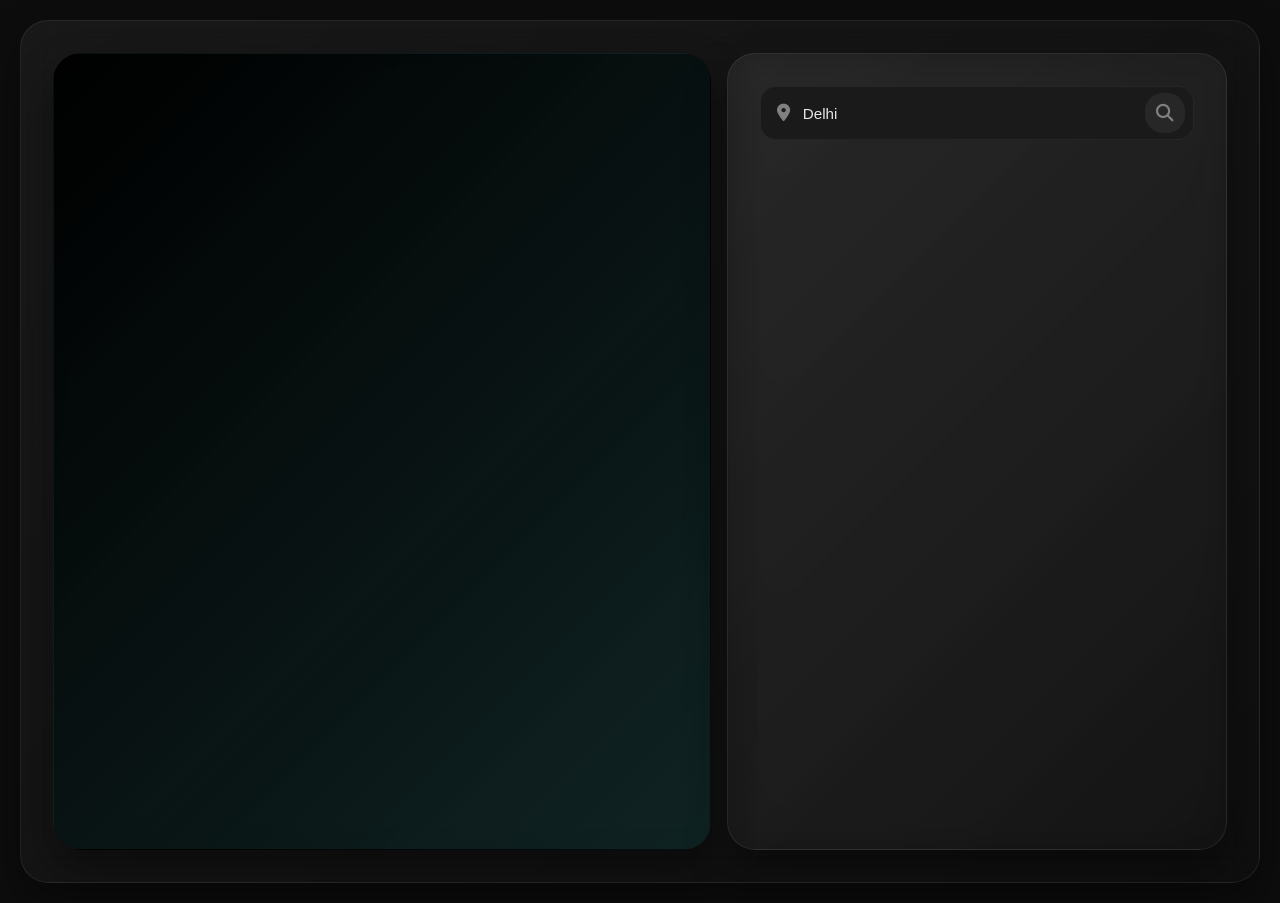
==== index.html @ 96e1f63c "Basic Weather APP made" ====
<!DOCTYPE html>
<html lang="en">

<head>
    <meta charset="UTF-8">
    <meta name="viewport" content="width=device-width, initial-scale=1.0">

    <title>Weather App</title>
    <meta name="description" content="Weather WebApp Created By Adicodes270">
    <link rel="icon" type="image/x-icon" href="">

    <link rel="preconnect" href="https://fonts.googleapis.com">
    <link rel="preconnect" href="https://fonts.gstatic.com" crossorigin>



    <link rel="stylesheet" href="https://cdnjs.cloudflare.com/ajax/libs/font-awesome/6.5.1/css/all.min.css"
        integrity="sha512-DTOQO9RWCH3ppGqcWaEA1BIZOC6xxalwEsw9c2QQeAIftl+Vegovlnee1c9QX4TctnWMn13TZye+giMm8e2LwA=="
        crossorigin="anonymous" referrerpolicy="no-referrer" />

    <link rel="stylesheet" href="style.css">
    <link rel="stylesheet" href="theme.css">
</head>

<body>

    <main class="container">
        <div class="weather-card">




            <div class="weather-main">

                <div class="weather-detailed">

                </div>


                <div class="weather-info">
                    <div class="search-box">
                        <i class="fa-solid fa-location-dot"></i>
                        <input type="text" placeholder="Enter your city..." id="city-input" value="Delhi">
                        <button id="search-btn" aria-label="Search"><i
                                class="fa-solid fa-magnifying-glass"></i></button>
                    </div>

                    <div class="weather-display hidden">

                        <div class="weather-display-card">
                            <img id="weather-icon" src="" alt="icon">
                            <h1 id="weather-temp">--°C</h1>
                            <p id="weather-desc">--</p>
                            <h2 id="wind-speed"> Km/Hr</h2>
                            <h2 id="humidity"> %</h2>
                            <h2 id="feels-like">--°C</h2>
                        </div>

                    </div>
                </div>




            </div>
        </div>



    </main>
    <script src="script.js"></script>
</body>

</html>
---- style.css ----
* {
    margin: 0;
    padding: 0;
    box-sizing: border-box;
}

html,body {
    height: 100%;
    width : 100%;
}

body {
    font-family: 'Poppins', sans-serif;
    background-color: var(--bg-primary-color);
    color: var(--text-primary-color)
}

.container {
    display:flex;
    /* justify-content: center;
    align-items: center; */
    width: 100%;
    min-height: 100vh;
    padding: 20px;
}

.weather-card {
    width: 100%;
    max-width: 100%;
    background: linear-gradient(135deg, rgba(255, 255, 255, 0.05), rgba(255, 255, 255, 0.01));
    border: 1px solid rgba(255, 255, 255, 0.08);
    backdrop-filter: blur(16px);
    -webkit-backdrop-filter: blur(16px);
    border-radius: 28px;
    padding: var(--padding-xl);
    box-shadow: 0 20px 40px rgba(0, 0, 0, 0.4);
    display: flex;
    flex-direction: column;
    align-items: center;
    gap: 1.8rem;
    transition: transform 0.3s ease;
}

.weather-info {
    width: 100%;
    max-width: 500px;
    height: 100%;
    background: linear-gradient(135deg, rgba(255, 255, 255, 0.05), rgba(255, 255, 255, 0.01));
    border: 1px solid rgba(255, 255, 255, 0.08);
    backdrop-filter: blur(16px);
    -webkit-backdrop-filter: blur(16px);
    border-radius: 28px;
    padding: var(--padding-xl);
    box-shadow: 0 20px 40px rgba(0, 0, 0, 0.4);
    display: flex;
    flex-direction: column;
    align-items: center;
    align-self: flex-end;
    gap: 1.8rem;
    transition: transform 0.3s ease;
    
}

.weather-main {
    width: 100%;
    display: flex;
    /* flex-direction: column; */
    align-items: center;
    text-align: center;
    flex: 1;
    gap : 1rem;
}

.weather-detailed {
    width : 100%;
    max-width: 1500px;
    height: 100%;
    background: linear-gradient(135deg, rgb(0, 0, 0), rgba(15, 39, 39, 0.801));
    border: 1px solid rgba(0, 0, 0, 0.08);
    backdrop-filter: blur(16px);
    -webkit-backdrop-filter: blur(16px);
    border-radius: 28px;
    padding: var(--padding-xl);
    box-shadow: 0 20px 40px rgba(0, 0, 0, 0.4);
    display: flex;
    flex-direction: row;
    align-items: center;
    align-self: flex-end;
    gap: 1.8rem;
    transition: transform 0.3s ease;
}



.search-box {
    width: 100%;
    max-width: 500px;
    
    display: flex;
    align-items: center;
    align-self: flex-end;
    justify-content: flex-end; 
    background-color: var(--bg-secondary-color);
    border: 1px solid rgba(255, 255, 255, 0.05);
    border-radius: 16px;
    padding: 0 0.5rem 0 1rem;
    height: 54px;
    transition: border-color 0.25s ease;
}

.search-box:focus-within {
    /* border-color: rgba(255, 255, 255, 0.2); */
    border-color: rgba(0, 179, 233, 0.795);
}

.search-box i {
    color: var(--text-teritary-color);
    font-size: 1.1rem;
}

.search-box input {
    flex: 1;
    background: none;
    border: none;
    outline: none;
    padding-left: 0.8rem;
    font-family: inherit;
    font-size: 0.95rem;
    color: var(--text-primary-color);
}

.search-box input::placeholder {
    color: var(--text-teritary-color);
}

.search-box button {
    height: 40px;
    width: 40px;
    background-color: rgba(255, 255, 255, 0.06);
    border: none;
    border-radius: 18px;
    color: var(--text-primary-color);
    cursor: pointer;
    display: flex;
    align-items: center;
    justify-content: center;
    transition: background-color 0.2s ease, transform 0.1s ease;
}

.search-box button:hover {
    background-color: rgba(255, 255, 255, 0.12);
   
}

.search-box button:active {
    transform: scale(0.95);
}

/* Dynamically Injected Weather Styles */

.weather-icon {
    font-size: 5.5rem;
    margin-bottom: 0.5rem;
    filter: drop-shadow(0 8px 16px rgba(0,0,0,0.2));
    animation: float 4s ease-in-out infinite;
}

svg {
    height: 250px;
    width: 250px;
}                   

.hidden {
    visibility: hidden;
}

.weather-display-card {
    width: 45vh;
    flex: 1;
    height: 72vh;
    background: linear-gradient(135deg, rgba(255, 255, 255, 0.05), rgba(255, 255, 255, 0.01));
    border: 1px solid rgba(255, 255, 255, 0.08);
    backdrop-filter: blur(16px);
    -webkit-backdrop-filter: blur(16px);
    border-radius: 28px;
    padding: var(--padding-xl);
    box-shadow: 0 20px 40px rgba(0, 0, 0, 0.4);
    display: flex;
    flex-direction: column;
    align-items: center;
    align-self: flex-end;
    gap: 1.8rem;
    transition: transform 0.3s ease;
}
---- theme.css ----
:root {
     --bg-primary-color: hsl(0, 0%, 5%);
    --bg-secondary-color: hsl(0, 0%, 10%);
    --bg-active-color: hsl(0, 0%, 95%);
    --bg-danger-color: hsl(0, 96%, 40%);
    --bg-success-color: hsl(120, 100%, 31%);


    /* text colors */
    --text-primary-color: hsl(0, 0%, 90%);
    --text-secondary-color: hsl(0, 0%, 70%);
    --text-teritary-color: hsl(0, 0%, 50%);
    --text-active-color: hsl(0, 0%, 10%);

    /* button colors */
    --btn-primary-color: hsl(0, 8%, 3%);

    
    /* padding */

    --padding-sm: 0.5rem;
    --padding-md: 1rem;
    --padding-lg: 1.5rem;
    --padding-xl: 2rem;
    --padding-2xl: 3rem;
   

    /* gutter space between elements*/
    --gutter-sm: 0.5rem;
    --gutter-md: 1rem;
    --gutter-lg: 1.5rem;
    --gutter-xl: 2rem;
    --gutter-2xl:2.5rem;

    /* font sizes */
    --font-size-sm: 0.875rem;
    --font-size-md: 1rem;
    --font-size-lg: 1.25rem;
    --font-size-xl: 1.5rem;
    --font-size-2xl: 2rem;

    /* border radius */
    --border-radius-sm: 0.25rem;
    --border-radius-md: 0.5rem;
    --border-radius-lg: 1rem;
    --border-radius-xl: 1.5rem;
    --border-radius-2xl: 2rem;

    /* Margin */
    --margin-sm: 0.5rem;
    --margin-md: 1rem;
    --margin-lg: 1.5rem;
    --margin-xl: 2rem;
    --margin-2xl: 3rem;
}
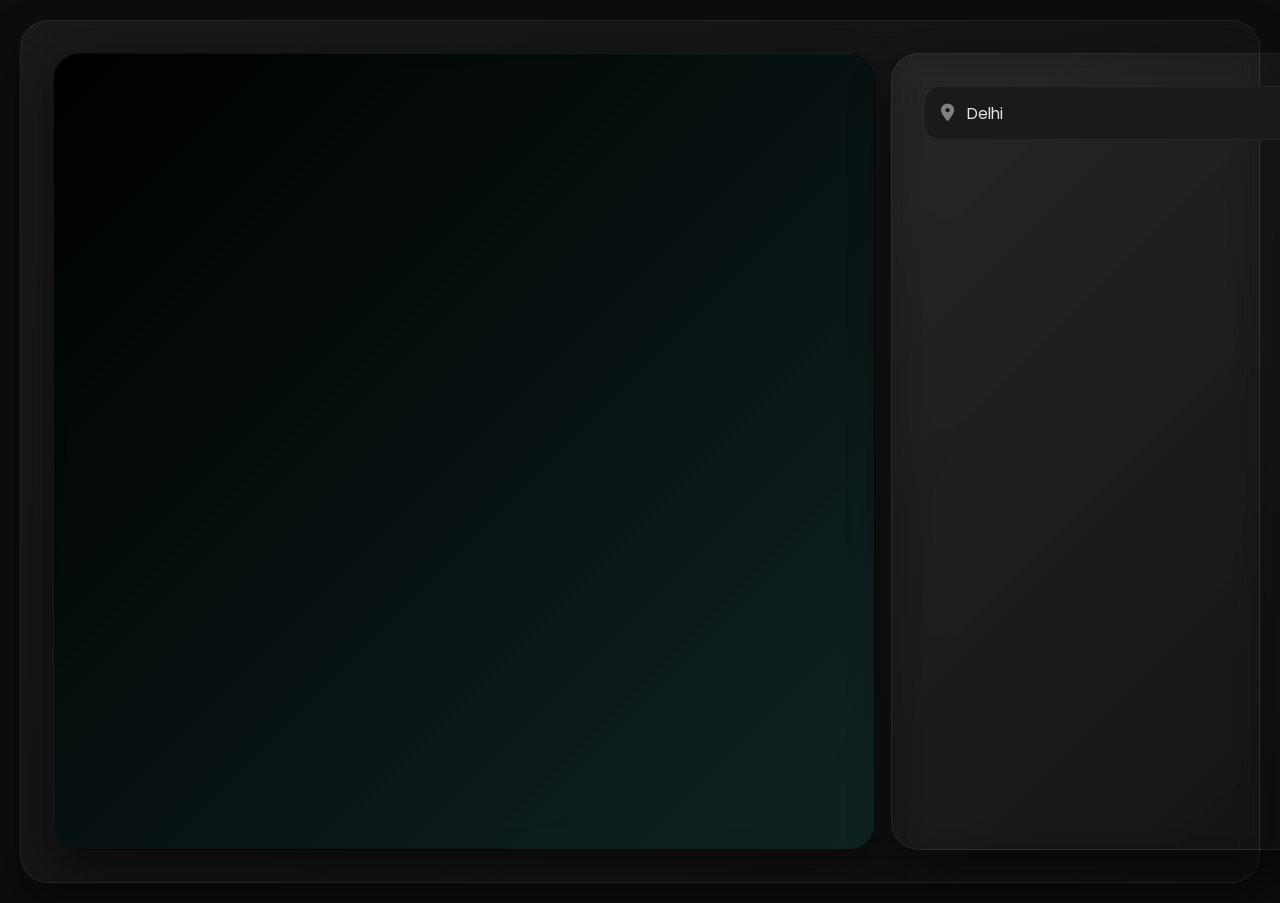
==== commit 415775d2: "Weather App Basics done" ====
--- a/index.html
+++ b/index.html
@@ -11,7 +11,8 @@
 
     <link rel="preconnect" href="https://fonts.googleapis.com">
     <link rel="preconnect" href="https://fonts.gstatic.com" crossorigin>
-
+    <link href="https://fonts.googleapis.com/css2?family=Poppins:wght@300;400;500;600;700&display=swap"
+        rel="stylesheet">
 
 
     <link rel="stylesheet" href="https://cdnjs.cloudflare.com/ajax/libs/font-awesome/6.5.1/css/all.min.css"
@@ -49,11 +50,15 @@
 
                         <div class="weather-display-card">
                             <img id="weather-icon" src="" alt="icon">
+                            <h1 id="weather-desc">--</h1>
                             <h1 id="weather-temp">--°C</h1>
-                            <p id="weather-desc">--</p>
-                            <h2 id="wind-speed"> Km/Hr</h2>
-                            <h2 id="humidity"> %</h2>
-                            <h2 id="feels-like">--°C</h2>
+
+                            <div class="minor-details">
+                                <h2 id="wind-speed"> Km/Hr</h2>
+                                <h2 id="humidity"> %</h2>
+                                <h2 id="feels-like">--°C</h2>
+                            </div>
+
                         </div>
 
                     </div>
--- a/style.css
+++ b/style.css
@@ -26,7 +26,7 @@
 
 .weather-card {
     width: 100%;
-    max-width: 100%;
+    /* max-width: 100%; */
     background: linear-gradient(135deg, rgba(255, 255, 255, 0.05), rgba(255, 255, 255, 0.01));
     border: 1px solid rgba(255, 255, 255, 0.08);
     backdrop-filter: blur(16px);
@@ -42,8 +42,8 @@
 }
 
 .weather-info {
-    width: 100%;
-    max-width: 500px;
+     flex: 1;
+    /* max-width: 500px; */
     height: 100%;
     background: linear-gradient(135deg, rgba(255, 255, 255, 0.05), rgba(255, 255, 255, 0.01));
     border: 1px solid rgba(255, 255, 255, 0.08);
@@ -65,15 +65,15 @@
     width: 100%;
     display: flex;
     /* flex-direction: column; */
-    align-items: center;
+     align-items: stretch;
     text-align: center;
     flex: 1;
     gap : 1rem;
 }
 
 .weather-detailed {
-    width : 100%;
-    max-width: 1500px;
+     flex: 0 0 70%;
+    /* max-width: 1500px; */
     height: 100%;
     background: linear-gradient(135deg, rgb(0, 0, 0), rgba(15, 39, 39, 0.801));
     border: 1px solid rgba(0, 0, 0, 0.08);
@@ -164,11 +164,11 @@
     filter: drop-shadow(0 8px 16px rgba(0,0,0,0.2));
     animation: float 4s ease-in-out infinite;
 }
-
-svg {
+#weather-icon {
+    width: 250px;
     height: 250px;
-    width: 250px;
-}                   
+    object-fit: contain;
+}             
 
 .hidden {
     visibility: hidden;
@@ -189,6 +189,23 @@
     flex-direction: column;
     align-items: center;
     align-self: flex-end;
-    gap: 1.8rem;
+    gap: 1rem;
+    transition: transform 0.3s ease;
+}
+
+.minor-details {
+    
+    background: hsl(0, 0%, 10%);
+    border: 1px solid rgba(255, 255, 255, 0.08);
+    backdrop-filter: blur(16px);
+    -webkit-backdrop-filter: blur(16px);
+    border-radius: 28px;
+    padding: var(--padding-xl);
+    box-shadow: 0 20px 40px rgba(0, 0, 0, 0.4);
+    display: flex;
+    flex-direction: column;
+    align-items: center;
+    /* align-self: flex-end; */
+    gap: 1rem;
     transition: transform 0.3s ease;
 }
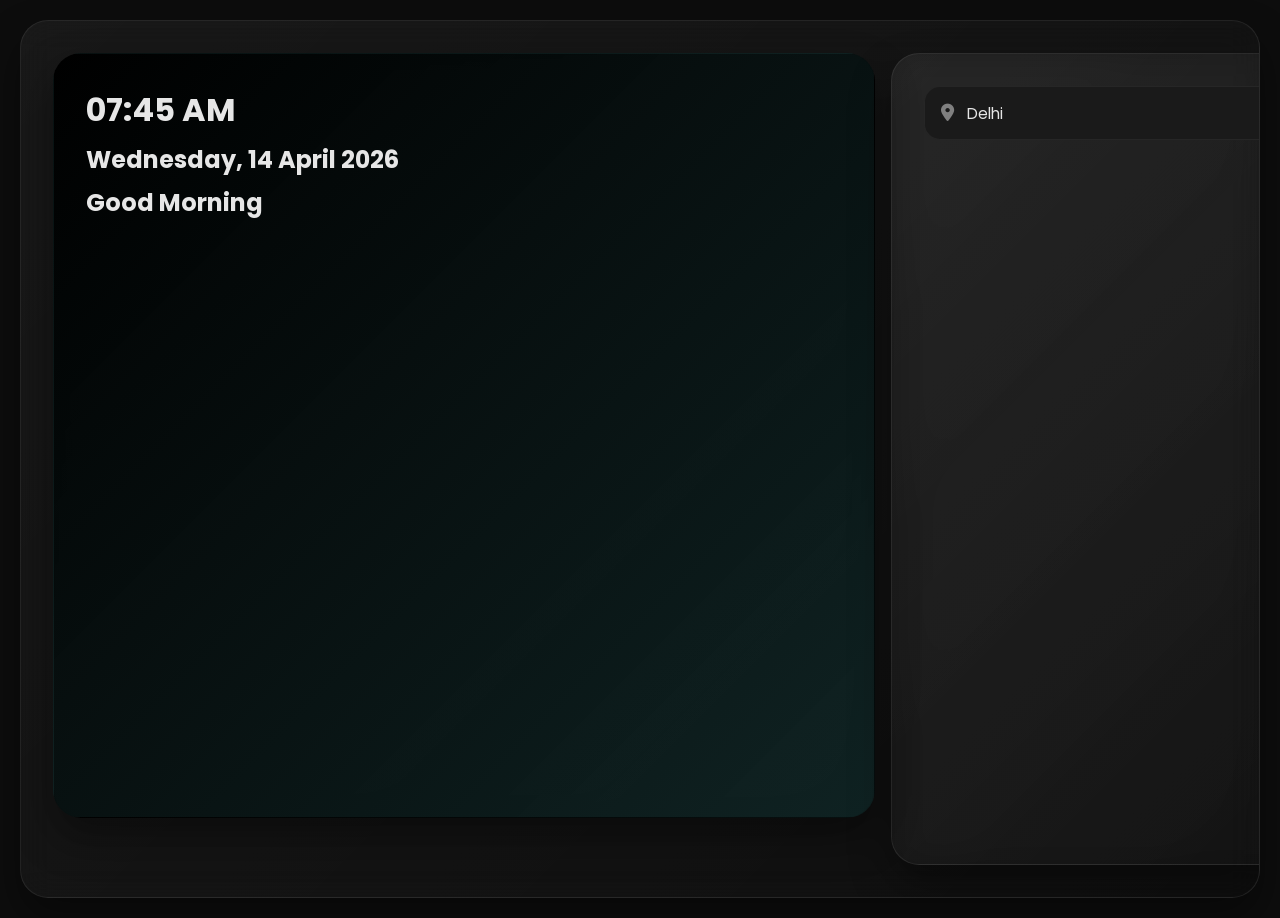
==== commit dd1a5c6f: "Loading faster" ====
--- a/index.html
+++ b/index.html
@@ -8,6 +8,9 @@
     <title>Weather App</title>
     <meta name="description" content="Weather WebApp Created By Adicodes270">
     <link rel="icon" type="image/x-icon" href="">
+
+    <link rel="preconnect" href="https://api.weatherapi.com">
+    <link rel="preconnect" href="https://cdn.meteocons.com">
 
     <link rel="preconnect" href="https://fonts.googleapis.com">
     <link rel="preconnect" href="https://fonts.gstatic.com" crossorigin>
@@ -34,7 +37,9 @@
             <div class="weather-main">
 
                 <div class="weather-detailed">
-
+                    <h1>07:45 AM</h1>
+                    <h2>Wednesday, 14 April 2026</h4>
+                    <h2>Good Morning</h2>
                 </div>
 
 
--- a/style.css
+++ b/style.css
@@ -4,29 +4,37 @@
     box-sizing: border-box;
 }
 
-html,body {
+html, body {
     height: 100%;
-    width : 100%;
+    width: 100%;
 }
 
 body {
     font-family: 'Poppins', sans-serif;
     background-color: var(--bg-primary-color);
-    color: var(--text-primary-color)
-}
-
+    color: var(--text-primary-color);
+}
+
+/* ============================
+   CONTAINER
+   ============================ */
 .container {
-    display:flex;
-    /* justify-content: center;
-    align-items: center; */
+    display: flex;
+    flex-direction: column;   /* explicit direction, no guessing */
     width: 100%;
     min-height: 100vh;
     padding: 20px;
 }
 
+/* ============================
+   WEATHER CARD (outer shell)
+   ============================ */
 .weather-card {
     width: 100%;
-    /* max-width: 100%; */
+    min-height: 80vh;          /* gives a REAL height for children's % to use */
+    margin: 0 auto;
+    max-width: 2000px;
+    overflow: hidden;          /* contains any sizing bugs inside the card */
     background: linear-gradient(135deg, rgba(255, 255, 255, 0.05), rgba(255, 255, 255, 0.01));
     border: 1px solid rgba(255, 255, 255, 0.08);
     backdrop-filter: blur(16px);
@@ -36,45 +44,29 @@
     box-shadow: 0 20px 40px rgba(0, 0, 0, 0.4);
     display: flex;
     flex-direction: column;
-    align-items: center;
+    align-items: stretch;
     gap: 1.8rem;
     transition: transform 0.3s ease;
 }
 
-.weather-info {
-     flex: 1;
-    /* max-width: 500px; */
-    height: 100%;
-    background: linear-gradient(135deg, rgba(255, 255, 255, 0.05), rgba(255, 255, 255, 0.01));
-    border: 1px solid rgba(255, 255, 255, 0.08);
-    backdrop-filter: blur(16px);
-    -webkit-backdrop-filter: blur(16px);
-    border-radius: 28px;
-    padding: var(--padding-xl);
-    box-shadow: 0 20px 40px rgba(0, 0, 0, 0.4);
-    display: flex;
-    flex-direction: column;
-    align-items: center;
-    align-self: flex-end;
-    gap: 1.8rem;
-    transition: transform 0.3s ease;
-    
-}
-
+/* ============================
+   WEATHER MAIN (row: detailed + info)
+   ============================ */
 .weather-main {
     width: 100%;
-    display: flex;
-    /* flex-direction: column; */
-     align-items: stretch;
+    height: 100%;               /* now resolves against weather-card's min-height */
+    display: flex;
+    flex-direction: row;
+    align-items: stretch;       /* both children match height, no flex-end hacks */
     text-align: center;
     flex: 1;
-    gap : 1rem;
+    gap: 1rem;
 }
 
 .weather-detailed {
-     flex: 0 0 70%;
-    /* max-width: 1500px; */
-    height: 100%;
+    flex: 0 0 70%;
+    height: 85vh;
+    gap: 0.5rem; 
     background: linear-gradient(135deg, rgb(0, 0, 0), rgba(15, 39, 39, 0.801));
     border: 1px solid rgba(0, 0, 0, 0.08);
     backdrop-filter: blur(16px);
@@ -83,23 +75,42 @@
     padding: var(--padding-xl);
     box-shadow: 0 20px 40px rgba(0, 0, 0, 0.4);
     display: flex;
-    flex-direction: row;
-    align-items: center;
-    align-self: flex-end;
+    flex-direction: column;
+    align-items: flex-start;
+    justify-content: flex-start;
+    
+    /* gap: 1.8rem; */
+    transition: transform 0.3s ease;
+}
+
+
+.weather-info {
+    flex: 1;
+    height: 100%;
+    
+    background: linear-gradient(135deg, rgba(255, 255, 255, 0.05), rgba(255, 255, 255, 0.01));
+    border: 1px solid rgba(255, 255, 255, 0.08);
+    backdrop-filter: blur(16px);
+    -webkit-backdrop-filter: blur(16px);
+    border-radius: 28px;
+    padding: var(--padding-xl);
+    box-shadow: 0 20px 40px rgba(0, 0, 0, 0.4);
+    display: flex;
+    flex-direction: column;
+    align-items: center;
     gap: 1.8rem;
     transition: transform 0.3s ease;
 }
 
-
-
+/* ============================
+   SEARCH BOX
+   ============================ */
 .search-box {
     width: 100%;
     max-width: 500px;
-    
-    display: flex;
-    align-items: center;
-    align-self: flex-end;
-    justify-content: flex-end; 
+    display: flex;
+    align-items: center;
+    justify-content: flex-end;
     background-color: var(--bg-secondary-color);
     border: 1px solid rgba(255, 255, 255, 0.05);
     border-radius: 16px;
@@ -109,7 +120,6 @@
 }
 
 .search-box:focus-within {
-    /* border-color: rgba(255, 255, 255, 0.2); */
     border-color: rgba(0, 179, 233, 0.795);
 }
 
@@ -127,6 +137,7 @@
     font-family: inherit;
     font-size: 0.95rem;
     color: var(--text-primary-color);
+    min-width: 0;               /* prevents input from forcing overflow in flex */
 }
 
 .search-box input::placeholder {
@@ -136,6 +147,7 @@
 .search-box button {
     height: 40px;
     width: 40px;
+    flex-shrink: 0;             /* button keeps its size, never gets squished */
     background-color: rgba(255, 255, 255, 0.06);
     border: none;
     border-radius: 18px;
@@ -149,35 +161,44 @@
 
 .search-box button:hover {
     background-color: rgba(255, 255, 255, 0.12);
-   
 }
 
 .search-box button:active {
     transform: scale(0.95);
 }
 
-/* Dynamically Injected Weather Styles */
-
+/* ============================
+   WEATHER DISPLAY (results)
+   ============================ */
 .weather-icon {
     font-size: 5.5rem;
     margin-bottom: 0.5rem;
-    filter: drop-shadow(0 8px 16px rgba(0,0,0,0.2));
+    filter: drop-shadow(0 8px 16px rgba(0, 0, 0, 0.2));
     animation: float 4s ease-in-out infinite;
 }
+
 #weather-icon {
-    width: 250px;
-    height: 250px;
+    width: clamp(120px, 20vw, 250px);   /* scales smoothly, no breakpoint jump */
+    height: clamp(120px, 20vw, 250px);
     object-fit: contain;
-}             
+}
 
 .hidden {
     visibility: hidden;
 }
 
+.weather-display {
+    width: 100%;
+    display: flex;
+    flex: 1;
+}
+
 .weather-display-card {
-    width: 45vh;
-    flex: 1;
-    height: 72vh;
+    width: 100%;
+    max-width: 425px;
+    min-height: 0;
+    flex: 1;
+    margin: 0 auto;
     background: linear-gradient(135deg, rgba(255, 255, 255, 0.05), rgba(255, 255, 255, 0.01));
     border: 1px solid rgba(255, 255, 255, 0.08);
     backdrop-filter: blur(16px);
@@ -188,13 +209,13 @@
     display: flex;
     flex-direction: column;
     align-items: center;
-    align-self: flex-end;
+    justify-content: center;
     gap: 1rem;
     transition: transform 0.3s ease;
 }
 
 .minor-details {
-    
+    width: 100%;
     background: hsl(0, 0%, 10%);
     border: 1px solid rgba(255, 255, 255, 0.08);
     backdrop-filter: blur(16px);
@@ -205,7 +226,71 @@
     display: flex;
     flex-direction: column;
     align-items: center;
-    /* align-self: flex-end; */
     gap: 1rem;
     transition: transform 0.3s ease;
+}
+
+/* ============================
+   RESPONSIVE BREAKPOINTS
+   ============================ */
+
+/* Tablet: shrink padding/sizes a bit, KEEP the row layout (per your request) */
+@media (max-width: 1024px) {
+    .weather-card {
+        padding: var(--padding-lg);
+        min-height: 75vh;
+    }
+
+    .weather-detailed {
+        flex: 0 0 60%;
+        padding: var(--padding-lg);
+    }
+
+    .weather-info {
+        padding: var(--padding-lg);
+    }
+
+    .weather-display-card {
+        max-width: 280px;
+        padding: var(--padding-lg);
+    }
+}
+
+/* Mobile: stack everything into a single column */
+@media (max-width: 640px) {
+    .container {
+        padding: 12px;
+    }
+
+    .weather-card {
+        min-height: auto;
+        padding: var(--padding-md);
+        gap: 1rem;
+    }
+
+    .weather-main {
+        flex-direction: column;   /* stack detailed + info vertically */
+        height: auto;
+    }
+
+    .weather-detailed,
+    .weather-info {
+        flex: 1 1 auto;
+        width: 100%;
+        height: auto;
+        padding: var(--padding-md);
+    }
+
+    .search-box {
+        max-width: 100%;
+    }
+
+    .weather-display-card {
+        max-width: 100%;
+        padding: var(--padding-md);
+    }
+
+    #weather-temp {
+        font-size: var(--font-size-2xl);
+    }
 }
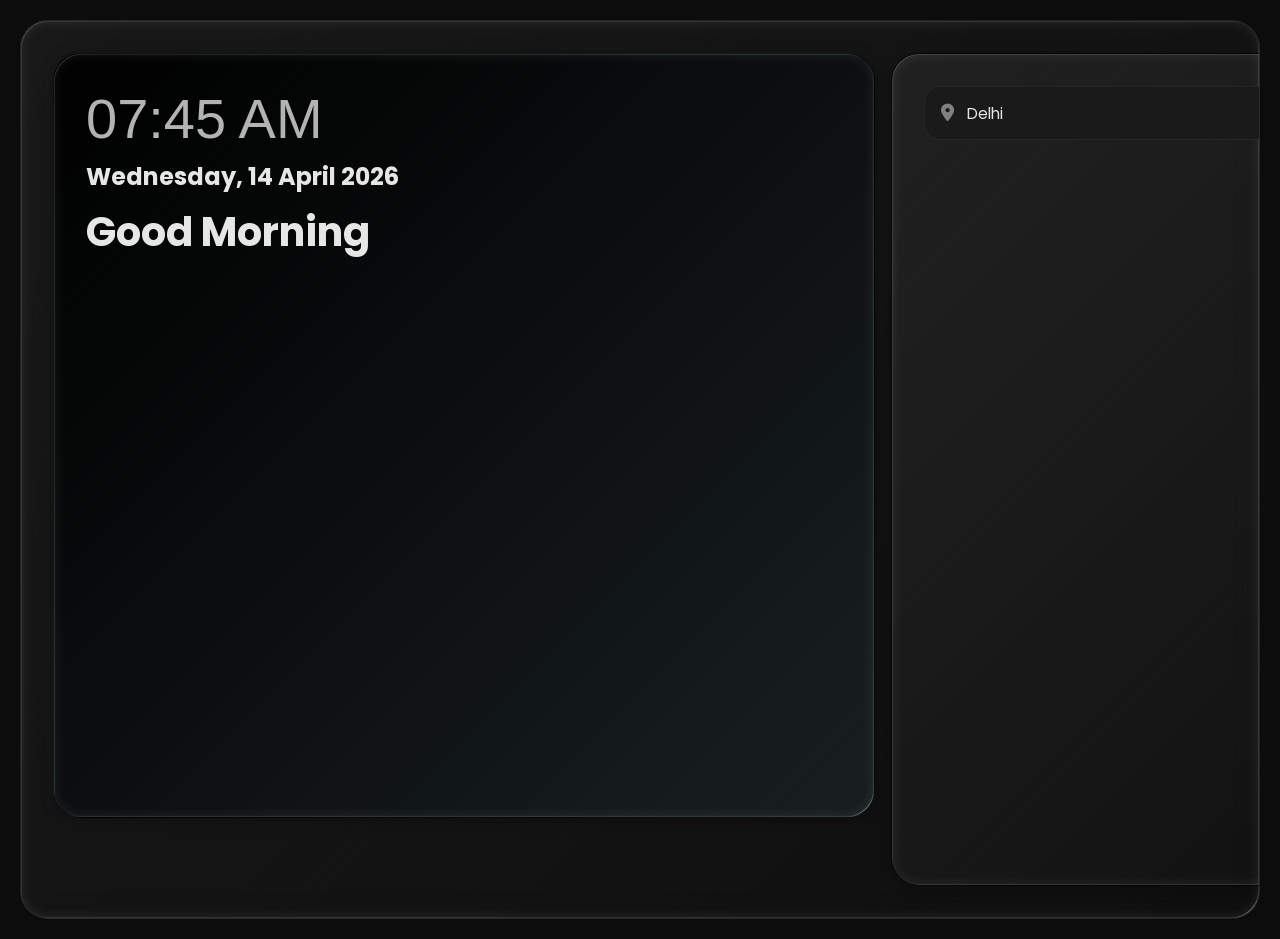
==== commit caa882c1: "Used Cloudfare Workers to reduce latency by a lot" ====
--- a/index.html
+++ b/index.html
@@ -11,7 +11,9 @@
 
     <link rel="preconnect" href="https://api.weatherapi.com">
     <link rel="preconnect" href="https://cdn.meteocons.com">
+    <link rel="dns-prefetch" href="https://cdn.meteocons.com">
 
+    
     <link rel="preconnect" href="https://fonts.googleapis.com">
     <link rel="preconnect" href="https://fonts.gstatic.com" crossorigin>
     <link href="https://fonts.googleapis.com/css2?family=Poppins:wght@300;400;500;600;700&display=swap"
@@ -22,8 +24,9 @@
         integrity="sha512-DTOQO9RWCH3ppGqcWaEA1BIZOC6xxalwEsw9c2QQeAIftl+Vegovlnee1c9QX4TctnWMn13TZye+giMm8e2LwA=="
         crossorigin="anonymous" referrerpolicy="no-referrer" />
 
+    <link rel="stylesheet" href="theme.css">
     <link rel="stylesheet" href="style.css">
-    <link rel="stylesheet" href="theme.css">
+
 </head>
 
 <body>
@@ -37,9 +40,9 @@
             <div class="weather-main">
 
                 <div class="weather-detailed">
-                    <h1>07:45 AM</h1>
-                    <h2>Wednesday, 14 April 2026</h4>
-                    <h2>Good Morning</h2>
+                    <h1 id="time">07:45 AM</h1>
+                    <h2 id="date">Wednesday, 14 April 2026</h2>
+                    <h2 id="greeting">Good Morning</h2>
                 </div>
 
 
@@ -59,9 +62,18 @@
                             <h1 id="weather-temp">--°C</h1>
 
                             <div class="minor-details">
-                                <h2 id="wind-speed"> Km/Hr</h2>
-                                <h2 id="humidity"> %</h2>
-                                <h2 id="feels-like">--°C</h2>
+                                <div class="stat">
+                                    <span class="stat-label">Wind</span>
+                                    <span class="stat-value" id="wind-speed">--</span>
+                                </div>
+                                <div class="stat">
+                                    <span class="stat-label">Humidity</span>
+                                    <span class="stat-value" id="humidity">--</span>
+                                </div>
+                                <div class="stat">
+                                    <span class="stat-label">Feels Like</span>
+                                    <span class="stat-value" id="feels-like">--</span>
+                                </div>
                             </div>
 
                         </div>
--- a/theme.css
+++ b/theme.css
@@ -1,9 +1,18 @@
 :root {
-     --bg-primary-color: hsl(0, 0%, 5%);
+    --bg-primary-color: hsl(0, 0%, 5%);
     --bg-secondary-color: hsl(0, 0%, 10%);
     --bg-active-color: hsl(0, 0%, 95%);
     --bg-danger-color: hsl(0, 96%, 40%);
     --bg-success-color: hsl(120, 100%, 31%);
+--lgs:
+    0 2px 6px rgba(0, 0, 0, 0.08),
+    inset 3px 3px 0.5px -3.5px rgba(255, 255, 255, 0.04),
+    inset -3px -3px 0.5px -3.5px rgba(255, 255, 255, 0.25),
+    inset 1px 1px 1px -0.5px rgba(255, 255, 255, 0.18),
+    inset -1px -1px 1px -0.5px rgba(255, 255, 255, 0.18),
+    inset 0 0 6px 6px rgba(255, 255, 255, 0.04),
+    inset 0 0 2px 2px rgba(255, 255, 255, 0.02),
+    0 0 18px rgba(0, 0, 0, 0.12);
 
 
     /* text colors */
@@ -15,7 +24,7 @@
     /* button colors */
     --btn-primary-color: hsl(0, 8%, 3%);
 
-    
+
     /* padding */
 
     --padding-sm: 0.5rem;
@@ -23,14 +32,14 @@
     --padding-lg: 1.5rem;
     --padding-xl: 2rem;
     --padding-2xl: 3rem;
-   
+
 
     /* gutter space between elements*/
     --gutter-sm: 0.5rem;
     --gutter-md: 1rem;
     --gutter-lg: 1.5rem;
     --gutter-xl: 2rem;
-    --gutter-2xl:2.5rem;
+    --gutter-2xl: 2.5rem;
 
     /* font sizes */
     --font-size-sm: 0.875rem;
--- a/style.css
+++ b/style.css
@@ -47,6 +47,7 @@
     align-items: stretch;
     gap: 1.8rem;
     transition: transform 0.3s ease;
+    box-shadow: var(--lgs);
 }
 
 /* ============================
@@ -67,10 +68,10 @@
     flex: 0 0 70%;
     height: 85vh;
     gap: 0.5rem; 
-    background: linear-gradient(135deg, rgb(0, 0, 0), rgba(15, 39, 39, 0.801));
+    background: linear-gradient(135deg, rgb(0, 0, 0), rgba(27, 35, 37, 0.801));
     border: 1px solid rgba(0, 0, 0, 0.08);
-    backdrop-filter: blur(16px);
-    -webkit-backdrop-filter: blur(16px);
+    /* backdrop-filter: blur(16px);
+    -webkit-backdrop-filter: blur(16px); */
     border-radius: 28px;
     padding: var(--padding-xl);
     box-shadow: 0 20px 40px rgba(0, 0, 0, 0.4);
@@ -81,6 +82,7 @@
     
     /* gap: 1.8rem; */
     transition: transform 0.3s ease;
+     box-shadow: var(--lgs);
 }
 
 
@@ -89,9 +91,9 @@
     height: 100%;
     
     background: linear-gradient(135deg, rgba(255, 255, 255, 0.05), rgba(255, 255, 255, 0.01));
-    border: 1px solid rgba(255, 255, 255, 0.08);
-    backdrop-filter: blur(16px);
-    -webkit-backdrop-filter: blur(16px);
+    border: 1px solid rgb(7, 6, 6);
+    /* backdrop-filter: blur(16px);
+    -webkit-backdrop-filter: blur(16px); */
     border-radius: 28px;
     padding: var(--padding-xl);
     box-shadow: 0 20px 40px rgba(0, 0, 0, 0.4);
@@ -100,6 +102,7 @@
     align-items: center;
     gap: 1.8rem;
     transition: transform 0.3s ease;
+    box-shadow: var(--lgs);
 }
 
 /* ============================
@@ -173,8 +176,9 @@
 .weather-icon {
     font-size: 5.5rem;
     margin-bottom: 0.5rem;
-    filter: drop-shadow(0 8px 16px rgba(0, 0, 0, 0.2));
+    filter: drop-shadow(0 8px 16px rgba(56, 189, 248, 0.08));
     animation: float 4s ease-in-out infinite;
+    
 }
 
 #weather-icon {
@@ -201,8 +205,8 @@
     margin: 0 auto;
     background: linear-gradient(135deg, rgba(255, 255, 255, 0.05), rgba(255, 255, 255, 0.01));
     border: 1px solid rgba(255, 255, 255, 0.08);
-    backdrop-filter: blur(16px);
-    -webkit-backdrop-filter: blur(16px);
+    /* backdrop-filter: blur(16px);
+    -webkit-backdrop-filter: blur(16px); */
     border-radius: 28px;
     padding: var(--padding-xl);
     box-shadow: 0 20px 40px rgba(0, 0, 0, 0.4);
@@ -218,8 +222,8 @@
     width: 100%;
     background: hsl(0, 0%, 10%);
     border: 1px solid rgba(255, 255, 255, 0.08);
-    backdrop-filter: blur(16px);
-    -webkit-backdrop-filter: blur(16px);
+    /* backdrop-filter: blur(16px);
+    -webkit-backdrop-filter: blur(16px); */
     border-radius: 28px;
     padding: var(--padding-xl);
     box-shadow: 0 20px 40px rgba(0, 0, 0, 0.4);
@@ -228,6 +232,28 @@
     align-items: center;
     gap: 1rem;
     transition: transform 0.3s ease;
+}
+
+
+.stat {
+    display: flex;
+    flex-direction: column;
+    align-items: center;
+    gap: 0.2rem;
+}
+
+.stat-label {
+    font-size: var(--font-size-sm);
+    color: var(--text-teritary-color);
+    text-transform: uppercase;
+    letter-spacing: 0.08em;
+    font-weight: 500;
+}
+
+.stat-value {
+    font-size: var(--font-size-lg);
+    color: var(--text-primary-color);
+    font-weight: 600;
 }
 
 /* ============================
@@ -293,4 +319,19 @@
     #weather-temp {
         font-size: var(--font-size-2xl);
     }
+}
+
+#time{
+    font-size: 3.5rem;
+    font-weight: 500;
+    color : var(--text-secondary-color)
+}
+
+
+#date {
+    font-size: 1.5rem;
+}
+
+#greeting {
+    font-size: 2.5rem;
 }
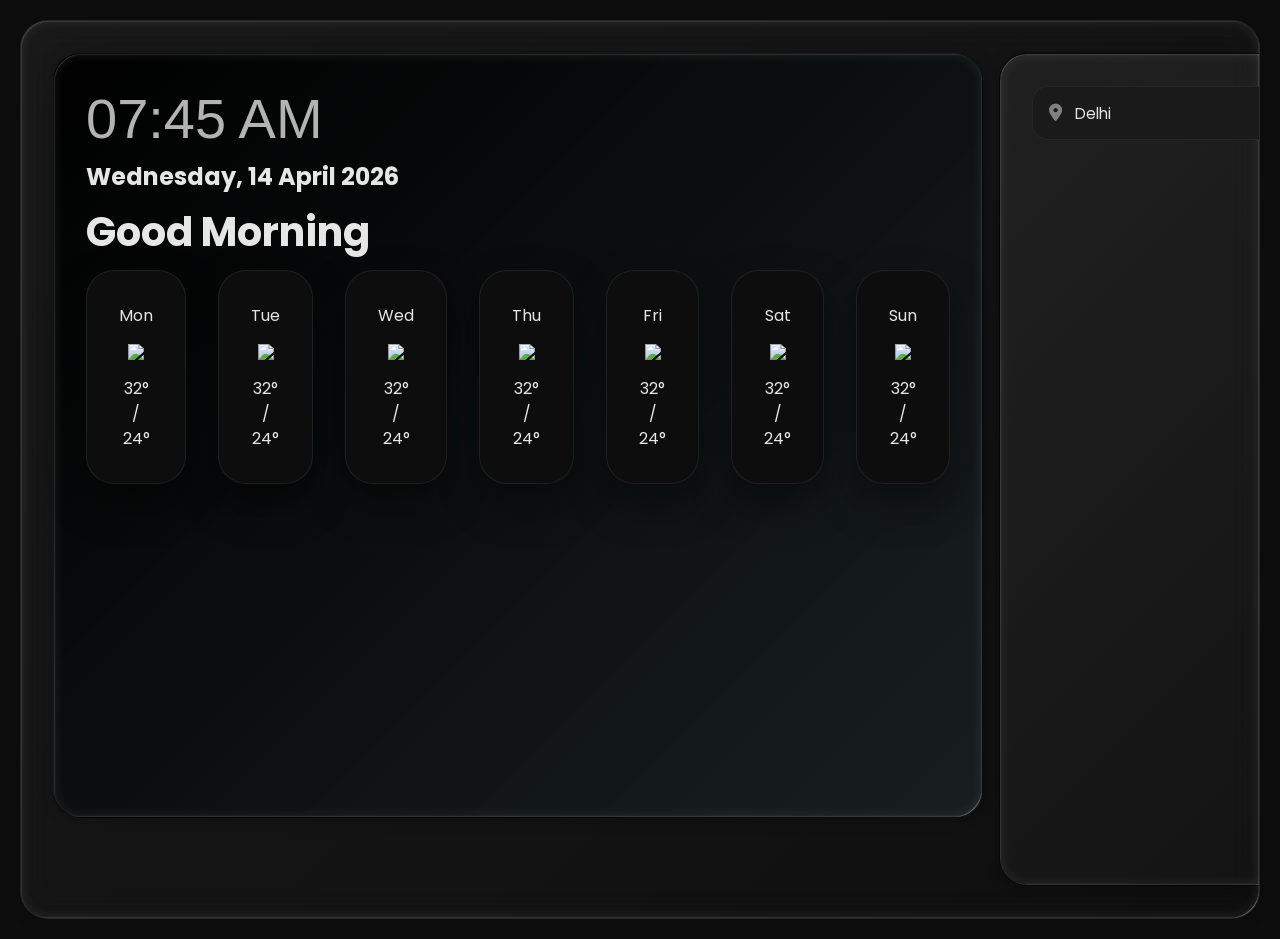
==== commit 461c0401: "Forecasting" ====
--- a/index.html
+++ b/index.html
@@ -10,10 +10,12 @@
     <link rel="icon" type="image/x-icon" href="">
 
     <link rel="preconnect" href="https://api.weatherapi.com">
+    <link rel="dns-prefetch" href="https://api.weatherapi.com">
     <link rel="preconnect" href="https://cdn.meteocons.com">
     <link rel="dns-prefetch" href="https://cdn.meteocons.com">
 
-    
+
+
     <link rel="preconnect" href="https://fonts.googleapis.com">
     <link rel="preconnect" href="https://fonts.gstatic.com" crossorigin>
     <link href="https://fonts.googleapis.com/css2?family=Poppins:wght@300;400;500;600;700&display=swap"
@@ -23,6 +25,8 @@
     <link rel="stylesheet" href="https://cdnjs.cloudflare.com/ajax/libs/font-awesome/6.5.1/css/all.min.css"
         integrity="sha512-DTOQO9RWCH3ppGqcWaEA1BIZOC6xxalwEsw9c2QQeAIftl+Vegovlnee1c9QX4TctnWMn13TZye+giMm8e2LwA=="
         crossorigin="anonymous" referrerpolicy="no-referrer" />
+    <link rel="stylesheet" href="https://cdn.jsdelivr.net/npm/swiper@11/swiper-bundle.min.css"/>
+
 
     <link rel="stylesheet" href="theme.css">
     <link rel="stylesheet" href="style.css">
@@ -43,6 +47,51 @@
                     <h1 id="time">07:45 AM</h1>
                     <h2 id="date">Wednesday, 14 April 2026</h2>
                     <h2 id="greeting">Good Morning</h2>
+
+                    <div class="forecast-container">
+                        <div class="forecast-card" id="card-1">
+                            <div class="forecast-day">Mon</div>
+                            <img class="forecast-icon" src="https://cdn.meteocons.com/3.0.0-next.10/svg/fill/clear-day.svg">
+                            <div class="forecast-temp">32° / 24°</div>
+                        </div>
+
+                        <div class="forecast-card" id="card-2">
+                            <div class="forecast-day">Tue</div>
+                            <img class="forecast-icon" src="https://cdn.meteocons.com/3.0.0-next.10/svg/fill/clear-day.svg">
+                            <div class="forecast-temp">32° / 24°</div>
+                        </div>
+
+                        <div class="forecast-card" id="card-3">
+                            <div class="forecast-day">Wed</div>
+                            <img class="forecast-icon" src="https://cdn.meteocons.com/3.0.0-next.10/svg/fill/clear-day.svg">
+                            <div class="forecast-temp">32° / 24°</div>
+                        </div>
+
+                        <div class="forecast-card" id="card-4">
+                            <div class="forecast-day">Thu</div>
+                            <img class="forecast-icon" src="https://cdn.meteocons.com/3.0.0-next.10/svg/fill/clear-day.svg">
+                            <div class="forecast-temp">32° / 24°</div>
+                        </div>
+
+                        <div class="forecast-card" id="card-5">
+                            <div class="forecast-day">Fri</div>
+                            <img class="forecast-icon" src="https://cdn.meteocons.com/3.0.0-next.10/svg/fill/clear-day.svg">
+                            <div class="forecast-temp">32° / 24°</div>
+                        </div>
+
+                        <div class="forecast-card" id="card-6">
+                            <div class="forecast-day">Sat</div>
+                            <img class="forecast-icon" src="https://cdn.meteocons.com/3.0.0-next.10/svg/fill/clear-day.svg">
+                            <div class="forecast-temp">32° / 24°</div>
+                        </div>
+
+                        <div class="forecast-card" id="card-7">
+                            <div class="forecast-day">Sun</div>
+                            <img class="forecast-icon" src="https://cdn.meteocons.com/3.0.0-next.10/svg/fill/clear-day.svg">
+                            <div class="forecast-temp">32° / 24°</div>
+
+                        </div>
+                    </div>
                 </div>
 
 
@@ -57,22 +106,24 @@
                     <div class="weather-display hidden">
 
                         <div class="weather-display-card">
-                            <img id="weather-icon" src="" alt="icon">
-                            <h1 id="weather-desc">--</h1>
+                            <img id="weather-icon" src="" alt="loading">
+                            <i id="error-icon" class="fa-solid fa-triangle-exclamation"
+                                style="display:none; font-size: 8rem; color: #e74c3c;"></i>
+                            <h1 id="weather-desc">Loading</h1>
                             <h1 id="weather-temp">--°C</h1>
 
                             <div class="minor-details">
                                 <div class="stat">
                                     <span class="stat-label">Wind</span>
-                                    <span class="stat-value" id="wind-speed">--</span>
+                                    <span class="stat-value" id="wind-speed">Loading</span>
                                 </div>
                                 <div class="stat">
                                     <span class="stat-label">Humidity</span>
-                                    <span class="stat-value" id="humidity">--</span>
+                                    <span class="stat-value" id="humidity">Loading</span>
                                 </div>
                                 <div class="stat">
                                     <span class="stat-label">Feels Like</span>
-                                    <span class="stat-value" id="feels-like">--</span>
+                                    <span class="stat-value" id="feels-like">Loading</span>
                                 </div>
                             </div>
 
@@ -90,7 +141,9 @@
 
 
     </main>
+    <script src="https://cdn.jsdelivr.net/npm/swiper@11/swiper-bundle.min.js"></script>
     <script src="script.js"></script>
+    
 </body>
 
 </html>
--- a/style.css
+++ b/style.css
@@ -198,9 +198,10 @@
 }
 
 .weather-display-card {
+    min-height: 660px;
     width: 100%;
     max-width: 425px;
-    min-height: 0;
+    /* min-height: 0; */
     flex: 1;
     margin: 0 auto;
     background: linear-gradient(135deg, rgba(255, 255, 255, 0.05), rgba(255, 255, 255, 0.01));
@@ -334,4 +335,27 @@
 
 #greeting {
     font-size: 2.5rem;
+}
+
+.forecast-container {
+    display: flex;
+    flex-direction: row;
+    width: 100%;
+    gap: 2rem;
+}
+
+.forecast-card {
+    /* width: 200px; */
+    width: 100%;
+    background: hsl(0, 0%, 5%);
+    border: 1px solid rgba(255, 255, 255, 0.08);
+    
+    border-radius: 28px;
+    padding: var(--padding-xl);
+    box-shadow: 0 20px 40px rgba(0, 0, 0, 0.4);
+    display: flex;
+    flex-direction: column;
+    align-items: center;
+    gap: 1rem;
+    transition: transform 0.3s ease;
 }
